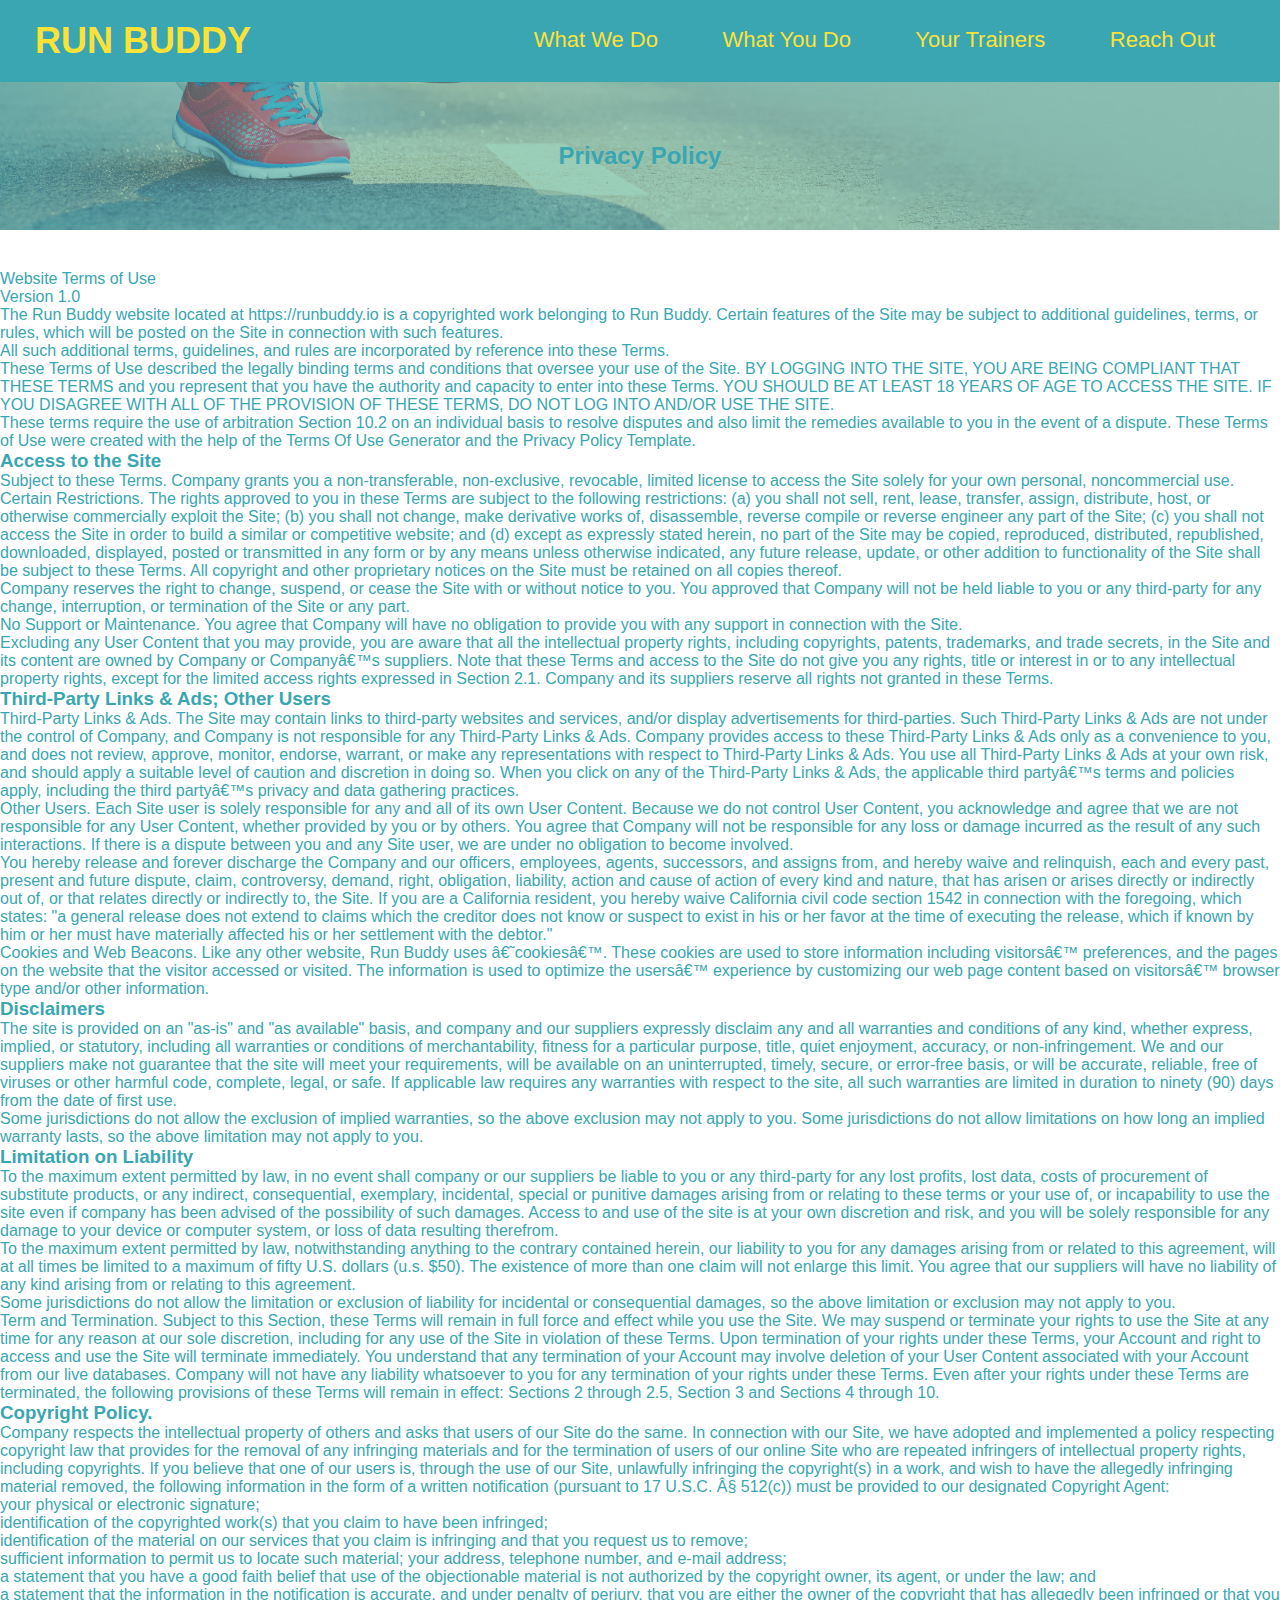
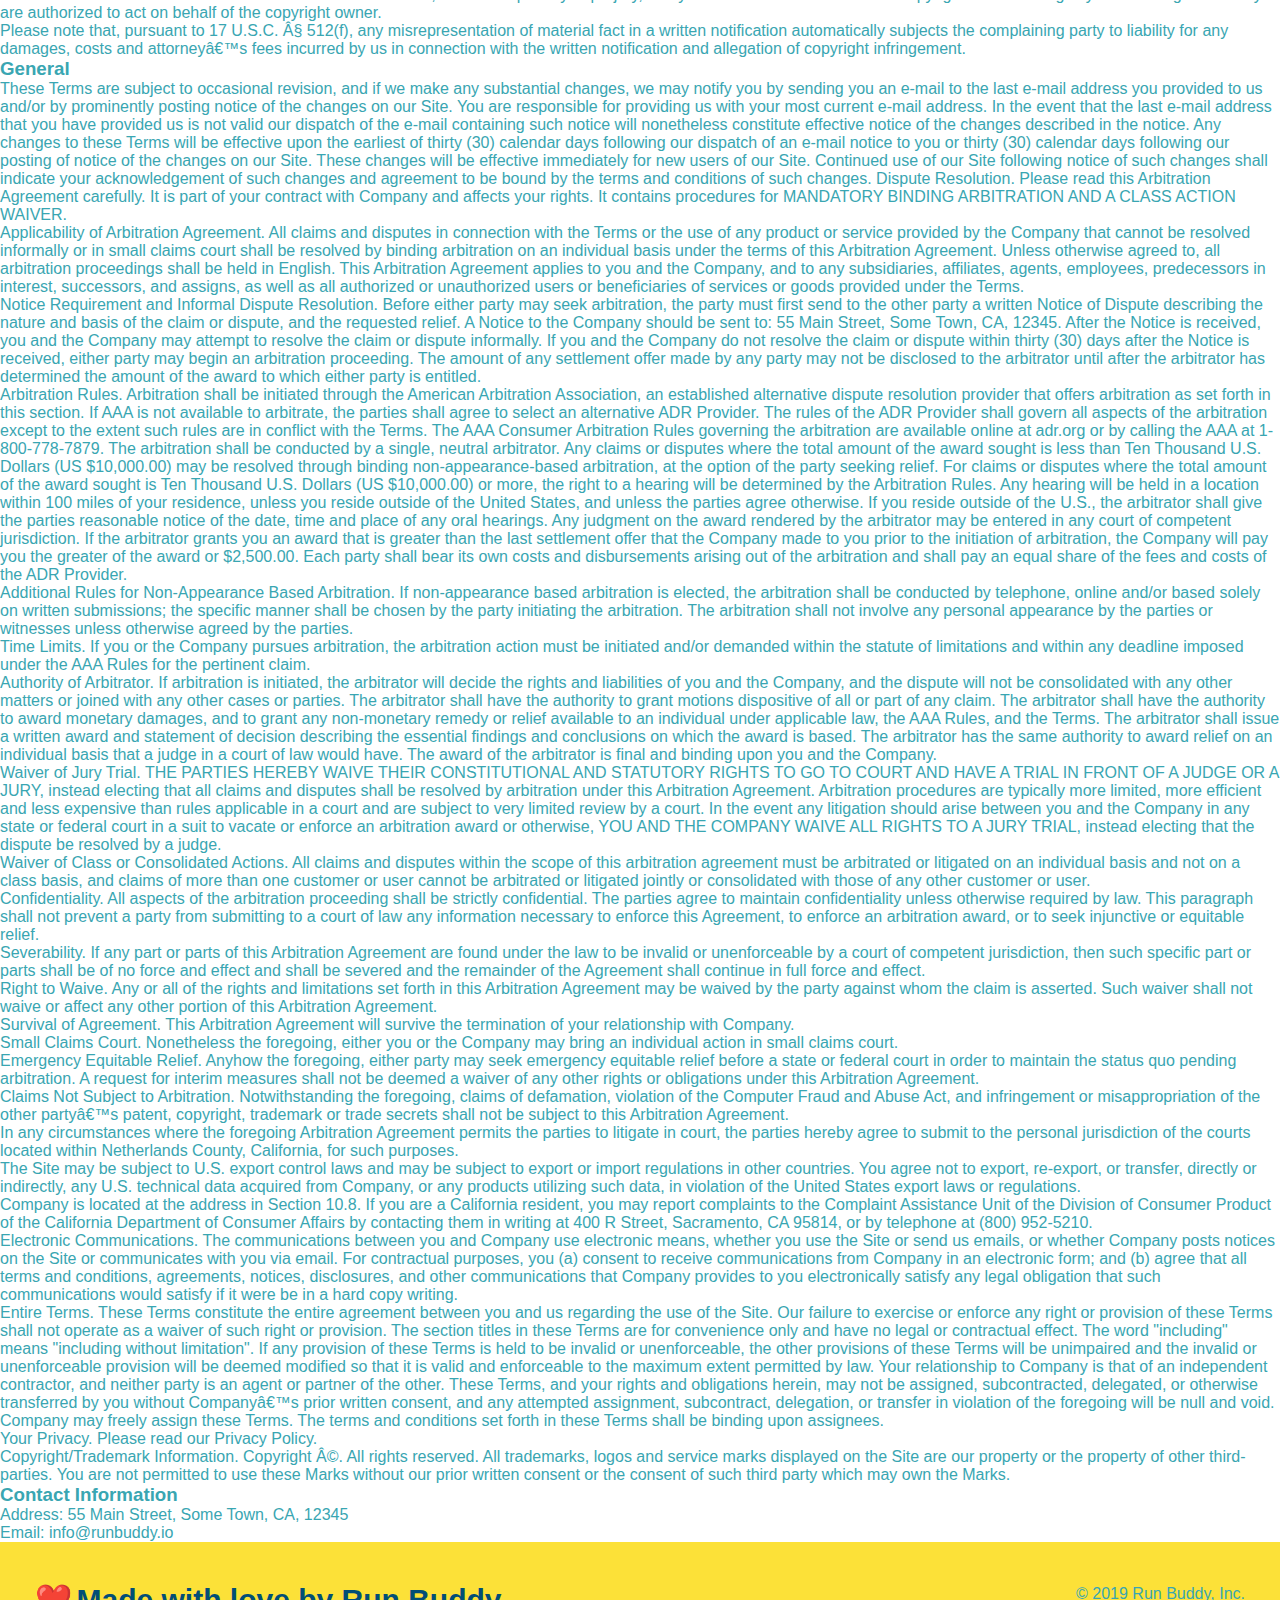
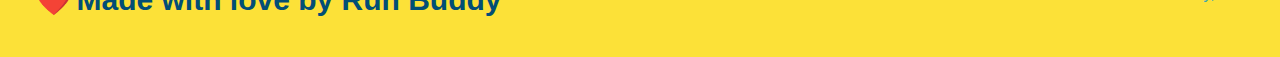
==== privacy-policy.html @ 7db8e644 "up to the video in 1.7.7. create secondary style sheet" ====
<!DOCTYPE html>
<html lang="en">
<head>
    <meta charset="UTF-8">
    <title>Privacy Policy - Run Buddy</title>
    <link rel="stylesheet" href="./assets/css/style.css">
    <link rel="stylesheet" href="./assets/css/privacy-policy-style.css">
</head>
<body>
    <header>
        <h1>
            <a href="/">RUN BUDDY</a>
        </h1>
        <nav>
            <!-- unordered list element  -->
            <ul>
                <!-- list item element  -->
                <li>
                    <!-- anchor element  -->
                    <a href="./index.html#what-we-do">What We Do</a>
                </li>

                <li>
                    <a href="./index.html#what-you-do">What You Do</a>
                </li>

                <li>
                    <a href="./index.html#your-trainers">Your Trainers</a>
                </li>

                <li>
                    <a href="./index.html#reach-out">Reach Out</a>
                </li>
            </ul>
        </nav>
    </header>

    <section class="hero">
        <h2 class="page-title primary-border">Privacy Policy</h2>
    </section>

    <article class="secondary-content">
        <p>
            Website Terms of Use
        </p>
    
          <p>
            Version 1.0
          </p>
    
          <p>
            The Run Buddy website located at https://runbuddy.io is a copyrighted work belonging to Run Buddy. Certain
            features of the Site may be subject to additional guidelines, terms, or rules, which will be posted on the Site
            in connection with such features.
          </p>
    
          <p>
            All such additional terms, guidelines, and rules are incorporated by reference into these Terms.
          </p>
    
          <p>
            These Terms of Use described the legally binding terms and conditions that oversee your use of the Site. BY
            LOGGING INTO THE SITE, YOU ARE BEING COMPLIANT THAT THESE TERMS and you represent that you have the authority
            and capacity to enter into these Terms. YOU SHOULD BE AT LEAST 18 YEARS OF AGE TO ACCESS THE SITE. IF YOU
            DISAGREE WITH ALL OF THE PROVISION OF THESE TERMS, DO NOT LOG INTO AND/OR USE THE SITE.
          </p>
    
          <p>
            These terms require the use of arbitration Section 10.2 on an individual basis to resolve disputes and also
            limit the remedies available to you in the event of a dispute. These Terms of Use were created with the help of
            the Terms Of Use Generator and the Privacy Policy Template.
          </p>
    
          <h3>
            Access to the Site
          </h3>
    
          <p>
            Subject to these Terms. Company grants you a non-transferable, non-exclusive, revocable, limited license to
            access the Site solely for your own personal, noncommercial use.
          </p>
    
          <p>
            Certain Restrictions. The rights approved to you in these Terms are subject to the following restrictions: (a)
            you shall not sell, rent, lease, transfer, assign, distribute, host, or otherwise commercially exploit the Site;
            (b) you shall not change, make derivative works of, disassemble, reverse compile or reverse engineer any part of
            the Site; (c) you shall not access the Site in order to build a similar or competitive website; and (d) except
            as expressly stated herein, no part of the Site may be copied, reproduced, distributed, republished, downloaded,
            displayed, posted or transmitted in any form or by any means unless otherwise indicated, any future release,
            update, or other addition to functionality of the Site shall be subject to these Terms. All copyright and other
            proprietary notices on the Site must be retained on all copies thereof.
          </p>
    
          <p>
            Company reserves the right to change, suspend, or cease the Site with or without notice to you. You approved
            that Company will not be held liable to you or any third-party for any change, interruption, or termination of
            the Site or any part.
          </p>
    
          <p>
            No Support or Maintenance. You agree that Company will have no obligation to provide you with any support in
            connection with the Site.
          </p>
    
          <p>
            Excluding any User Content that you may provide, you are aware that all the intellectual property rights,
            including copyrights, patents, trademarks, and trade secrets, in the Site and its content are owned by Company
            or Companyâ€™s suppliers. Note that these Terms and access to the Site do not give you any rights, title or
            interest in or to any intellectual property rights, except for the limited access rights expressed in Section
            2.1. Company and its suppliers reserve all rights not granted in these Terms.
          </p>
    
          <h3>
            Third-Party Links & Ads; Other Users
          </h3>
    
          <p>
            Third-Party Links & Ads. The Site may contain links to third-party websites and services, and/or display
            advertisements for third-parties. Such Third-Party Links & Ads are not under the control of Company, and Company
            is not responsible for any Third-Party Links & Ads. Company provides access to these Third-Party Links & Ads
            only as a convenience to you, and does not review, approve, monitor, endorse, warrant, or make any
            representations with respect to Third-Party Links & Ads. You use all Third-Party Links & Ads at your own risk,
            and should apply a suitable level of caution and discretion in doing so. When you click on any of the
            Third-Party Links & Ads, the applicable third partyâ€™s terms and policies apply, including the third partyâ€™s
            privacy and data gathering practices.
          </p>
    
          <p>
            Other Users. Each Site user is solely responsible for any and all of its own User Content. Because we do not
            control User Content, you acknowledge and agree that we are not responsible for any User Content, whether
            provided by you or by others. You agree that Company will not be responsible for any loss or damage incurred as
            the result of any such interactions. If there is a dispute between you and any Site user, we are under no
            obligation to become involved.
          </p>
    
          <p>
            You hereby release and forever discharge the Company and our officers, employees, agents, successors, and
            assigns from, and hereby waive and relinquish, each and every past, present and future dispute, claim,
            controversy, demand, right, obligation, liability, action and cause of action of every kind and nature, that has
            arisen or arises directly or indirectly out of, or that relates directly or indirectly to, the Site. If you are
            a California resident, you hereby waive California civil code section 1542 in connection with the foregoing,
            which states: "a general release does not extend to claims which the creditor does not know or suspect to exist
            in his or her favor at the time of executing the release, which if known by him or her must have materially
            affected his or her settlement with the debtor."
          </p>
    
          <p>
            Cookies and Web Beacons. Like any other website, Run Buddy uses â€˜cookiesâ€™. These cookies are used to store
            information including visitorsâ€™ preferences, and the pages on the website that the visitor accessed or visited.
            The information is used to optimize the usersâ€™ experience by customizing our web page content based on visitorsâ€™
            browser type and/or other information.
          </p>
    
          <h3>
            Disclaimers
          </h3>
    
          <p>
            The site is provided on an "as-is" and "as available" basis, and company and our suppliers expressly disclaim
            any and all warranties and conditions of any kind, whether express, implied, or statutory, including all
            warranties or conditions of merchantability, fitness for a particular purpose, title, quiet enjoyment, accuracy,
            or non-infringement. We and our suppliers make not guarantee that the site will meet your requirements, will be
            available on an uninterrupted, timely, secure, or error-free basis, or will be accurate, reliable, free of
            viruses or other harmful code, complete, legal, or safe. If applicable law requires any warranties with respect
            to the site, all such warranties are limited in duration to ninety (90) days from the date of first use.
          </p>
    
          <p>
            Some jurisdictions do not allow the exclusion of implied warranties, so the above exclusion may not apply to
            you. Some jurisdictions do not allow limitations on how long an implied warranty lasts, so the above limitation
            may not apply to you.
          </p>
    
          <h3>
            Limitation on Liability
          </h3>
    
          <p>
            To the maximum extent permitted by law, in no event shall company or our suppliers be liable to you or any
            third-party for any lost profits, lost data, costs of procurement of substitute products, or any indirect,
            consequential, exemplary, incidental, special or punitive damages arising from or relating to these terms or
            your use of, or incapability to use the site even if company has been advised of the possibility of such
            damages. Access to and use of the site is at your own discretion and risk, and you will be solely responsible
            for any damage to your device or computer system, or loss of data resulting therefrom.
          </p>
    
          <p>
            To the maximum extent permitted by law, notwithstanding anything to the contrary contained herein, our liability
            to you for any damages arising from or related to this agreement, will at all times be limited to a maximum of
            fifty U.S. dollars (u.s. $50). The existence of more than one claim will not enlarge this limit. You agree that
            our suppliers will have no liability of any kind arising from or relating to this agreement.
          </p>
    
          <p>
            Some jurisdictions do not allow the limitation or exclusion of liability for incidental or consequential
            damages, so the above limitation or exclusion may not apply to you.
          </p>
    
          <p>
            Term and Termination. Subject to this Section, these Terms will remain in full force and effect while you use
            the Site. We may suspend or terminate your rights to use the Site at any time for any reason at our sole
            discretion, including for any use of the Site in violation of these Terms. Upon termination of your rights under
            these Terms, your Account and right to access and use the Site will terminate immediately. You understand that
            any termination of your Account may involve deletion of your User Content associated with your Account from our
            live databases. Company will not have any liability whatsoever to you for any termination of your rights under
            these Terms. Even after your rights under these Terms are terminated, the following provisions of these Terms
            will remain in effect: Sections 2 through 2.5, Section 3 and Sections 4 through 10.
          </p>
    
          <h3>
            Copyright Policy.
          </h3>
    
          <p>
            Company respects the intellectual property of others and asks that users of our Site do the same. In connection
            with our Site, we have adopted and implemented a policy respecting copyright law that provides for the removal
            of any infringing materials and for the termination of users of our online Site who are repeated infringers of
            intellectual property rights, including copyrights. If you believe that one of our users is, through the use of
            our Site, unlawfully infringing the copyright(s) in a work, and wish to have the allegedly infringing material
            removed, the following information in the form of a written notification (pursuant to 17 U.S.C. Â§ 512(c)) must
            be provided to our designated Copyright Agent:
          </p>
    
          <ul>
            <li>
              your physical or electronic signature;
            </li>
            <li>
              identification of the copyrighted work(s) that you claim to have been infringed;
            </li>
            <li>
              identification of the material on our services that you claim is infringing and that you request us to remove;
            </li>
            <li>
              sufficient information to permit us to locate such material; your address, telephone number, and e-mail
              address;
            </li>
            <li>
              a statement that you have a good faith belief that use of the objectionable material is not authorized by the
              copyright owner, its agent, or under the law; and
            </li>
            <li>
              a statement that the information in the notification is accurate, and under penalty of perjury, that you are
              either the owner of the copyright that has allegedly been infringed or that you are authorized to act on
              behalf of the copyright owner.
            </li>
          </ul>
    
          <p>
            Please note that, pursuant to 17 U.S.C. Â§ 512(f), any misrepresentation of material fact in a written
            notification automatically subjects the complaining party to liability for any damages, costs and attorneyâ€™s
            fees incurred by us in connection with the written notification and allegation of copyright infringement.
          </p>
    
          <h3>
            General
          </h3>
    
          <p>
            These Terms are subject to occasional revision, and if we make any substantial changes, we may notify you by
            sending you an e-mail to the last e-mail address you provided to us and/or by prominently posting notice of the
            changes on our Site. You are responsible for providing us with your most current e-mail address. In the event
            that the last e-mail address that you have provided us is not valid our dispatch of the e-mail containing such
            notice will nonetheless constitute effective notice of the changes described in the notice. Any changes to these
            Terms will be effective upon the earliest of thirty (30) calendar days following our dispatch of an e-mail
            notice to you or thirty (30) calendar days following our posting of notice of the changes on our Site. These
            changes will be effective immediately for new users of our Site. Continued use of our Site following notice of
            such changes shall indicate your acknowledgement of such changes and agreement to be bound by the terms and
            conditions of such changes. Dispute Resolution. Please read this Arbitration Agreement carefully. It is part of
            your contract with Company and affects your rights. It contains procedures for MANDATORY BINDING ARBITRATION AND
            A CLASS ACTION WAIVER.
          </p>
    
          <p>
            Applicability of Arbitration Agreement. All claims and disputes in connection with the Terms or the use of any
            product or service provided by the Company that cannot be resolved informally or in small claims court shall be
            resolved by binding arbitration on an individual basis under the terms of this Arbitration Agreement. Unless
            otherwise agreed to, all arbitration proceedings shall be held in English. This Arbitration Agreement applies to
            you and the Company, and to any subsidiaries, affiliates, agents, employees, predecessors in interest,
            successors, and assigns, as well as all authorized or unauthorized users or beneficiaries of services or goods
            provided under the Terms.
          </p>
    
          <p>
            Notice Requirement and Informal Dispute Resolution. Before either party may seek arbitration, the party must
            first send to the other party a written Notice of Dispute describing the nature and basis of the claim or
            dispute, and the requested relief. A Notice to the Company should be sent to: 55 Main Street, Some Town, CA,
            12345. After the Notice is received, you and the Company may attempt to resolve the claim or dispute informally.
            If you and the Company do not resolve the claim or dispute within thirty (30) days after the Notice is received,
            either party may begin an arbitration proceeding. The amount of any settlement offer made by any party may not
            be disclosed to the arbitrator until after the arbitrator has determined the amount of the award to which either
            party is entitled.
          </p>
    
          <p>
            Arbitration Rules. Arbitration shall be initiated through the American Arbitration Association, an established
            alternative dispute resolution provider that offers arbitration as set forth in this section. If AAA is not
            available to arbitrate, the parties shall agree to select an alternative ADR Provider. The rules of the ADR
            Provider shall govern all aspects of the arbitration except to the extent such rules are in conflict with the
            Terms. The AAA Consumer Arbitration Rules governing the arbitration are available online at adr.org or by
            calling the AAA at 1-800-778-7879. The arbitration shall be conducted by a single, neutral arbitrator. Any
            claims or disputes where the total amount of the award sought is less than Ten Thousand U.S. Dollars (US
            $10,000.00) may be resolved through binding non-appearance-based arbitration, at the option of the party seeking
            relief. For claims or disputes where the total amount of the award sought is Ten Thousand U.S. Dollars (US
            $10,000.00) or more, the right to a hearing will be determined by the Arbitration Rules. Any hearing will be
            held in a location within 100 miles of your residence, unless you reside outside of the United States, and
            unless the parties agree otherwise. If you reside outside of the U.S., the arbitrator shall give the parties
            reasonable notice of the date, time and place of any oral hearings. Any judgment on the award rendered by the
            arbitrator may be entered in any court of competent jurisdiction. If the arbitrator grants you an award that is
            greater than the last settlement offer that the Company made to you prior to the initiation of arbitration, the
            Company will pay you the greater of the award or $2,500.00. Each party shall bear its own costs and
            disbursements arising out of the arbitration and shall pay an equal share of the fees and costs of the ADR
            Provider.
          </p>
    
          <p>
            Additional Rules for Non-Appearance Based Arbitration. If non-appearance based arbitration is elected, the
            arbitration shall be conducted by telephone, online and/or based solely on written submissions; the specific
            manner shall be chosen by the party initiating the arbitration. The arbitration shall not involve any personal
            appearance by the parties or witnesses unless otherwise agreed by the parties.
          </p>
    
          <p>
            Time Limits. If you or the Company pursues arbitration, the arbitration action must be initiated and/or demanded
            within the statute of limitations and within any deadline imposed under the AAA Rules for the pertinent claim.
          </p>
    
          <p>
            Authority of Arbitrator. If arbitration is initiated, the arbitrator will decide the rights and liabilities of
            you and the Company, and the dispute will not be consolidated with any other matters or joined with any other
            cases or parties. The arbitrator shall have the authority to grant motions dispositive of all or part of any
            claim. The arbitrator shall have the authority to award monetary damages, and to grant any non-monetary remedy
            or relief available to an individual under applicable law, the AAA Rules, and the Terms. The arbitrator shall
            issue a written award and statement of decision describing the essential findings and conclusions on which the
            award is based. The arbitrator has the same authority to award relief on an individual basis that a judge in a
            court of law would have. The award of the arbitrator is final and binding upon you and the Company.
          </p>
    
          <p>
            Waiver of Jury Trial. THE PARTIES HEREBY WAIVE THEIR CONSTITUTIONAL AND STATUTORY RIGHTS TO GO TO COURT AND HAVE
            A TRIAL IN FRONT OF A JUDGE OR A JURY, instead electing that all claims and disputes shall be resolved by
            arbitration under this Arbitration Agreement. Arbitration procedures are typically more limited, more efficient
            and less expensive than rules applicable in a court and are subject to very limited review by a court. In the
            event any litigation should arise between you and the Company in any state or federal court in a suit to vacate
            or enforce an arbitration award or otherwise, YOU AND THE COMPANY WAIVE ALL RIGHTS TO A JURY TRIAL, instead
            electing that the dispute be resolved by a judge.
          </p>
    
          <p>
            Waiver of Class or Consolidated Actions. All claims and disputes within the scope of this arbitration agreement
            must be arbitrated or litigated on an individual basis and not on a class basis, and claims of more than one
            customer or user cannot be arbitrated or litigated jointly or consolidated with those of any other customer or
            user.
          </p>
    
          <p>
            Confidentiality. All aspects of the arbitration proceeding shall be strictly confidential. The parties agree to
            maintain confidentiality unless otherwise required by law. This paragraph shall not prevent a party from
            submitting to a court of law any information necessary to enforce this Agreement, to enforce an arbitration
            award, or to seek injunctive or equitable relief.
          </p>
    
          <p>
            Severability. If any part or parts of this Arbitration Agreement are found under the law to be invalid or
            unenforceable by a court of competent jurisdiction, then such specific part or parts shall be of no force and
            effect and shall be severed and the remainder of the Agreement shall continue in full force and effect.
          </p>
    
          <p>
            Right to Waive. Any or all of the rights and limitations set forth in this Arbitration Agreement may be waived
            by the party against whom the claim is asserted. Such waiver shall not waive or affect any other portion of this
            Arbitration Agreement.
          </p>
    
          <p>
            Survival of Agreement. This Arbitration Agreement will survive the termination of your relationship with
            Company.
          </p>
    
          <p>
            Small Claims Court. Nonetheless the foregoing, either you or the Company may bring an individual action in small
            claims court.
          </p>
    
          <p>
            Emergency Equitable Relief. Anyhow the foregoing, either party may seek emergency equitable relief before a
            state or federal court in order to maintain the status quo pending arbitration. A request for interim measures
            shall not be deemed a waiver of any other rights or obligations under this Arbitration Agreement.
          </p>
    
          <p>
            Claims Not Subject to Arbitration. Notwithstanding the foregoing, claims of defamation, violation of the
            Computer Fraud and Abuse Act, and infringement or misappropriation of the other partyâ€™s patent, copyright,
            trademark or trade secrets shall not be subject to this Arbitration Agreement.
          </p>
    
          <p>
            In any circumstances where the foregoing Arbitration Agreement permits the parties to litigate in court, the
            parties hereby agree to submit to the personal jurisdiction of the courts located within Netherlands County,
            California, for such purposes.
          </p>
    
          <p>
            The Site may be subject to U.S. export control laws and may be subject to export or import regulations in other
            countries. You agree not to export, re-export, or transfer, directly or indirectly, any U.S. technical data
            acquired from Company, or any products utilizing such data, in violation of the United States export laws or
            regulations.
          </p>
    
          <p>
            Company is located at the address in Section 10.8. If you are a California resident, you may report complaints
            to the Complaint Assistance Unit of the Division of Consumer Product of the California Department of Consumer
            Affairs by contacting them in writing at 400 R Street, Sacramento, CA 95814, or by telephone at (800) 952-5210.
          </p>
    
          <p>
            Electronic Communications. The communications between you and Company use electronic means, whether you use the
            Site or send us emails, or whether Company posts notices on the Site or communicates with you via email. For
            contractual purposes, you (a) consent to receive communications from Company in an electronic form; and (b)
            agree that all terms and conditions, agreements, notices, disclosures, and other communications that Company
            provides to you electronically satisfy any legal obligation that such communications would satisfy if it were be
            in a hard copy writing.
          </p>
    
          <p>
            Entire Terms. These Terms constitute the entire agreement between you and us regarding the use of the Site. Our
            failure to exercise or enforce any right or provision of these Terms shall not operate as a waiver of such right
            or provision. The section titles in these Terms are for convenience only and have no legal or contractual
            effect. The word "including" means "including without limitation". If any provision of these Terms is held to be
            invalid or unenforceable, the other provisions of these Terms will be unimpaired and the invalid or
            unenforceable provision will be deemed modified so that it is valid and enforceable to the maximum extent
            permitted by law. Your relationship to Company is that of an independent contractor, and neither party is an
            agent or partner of the other. These Terms, and your rights and obligations herein, may not be assigned,
            subcontracted, delegated, or otherwise transferred by you without Companyâ€™s prior written consent, and any
            attempted assignment, subcontract, delegation, or transfer in violation of the foregoing will be null and void.
            Company may freely assign these Terms. The terms and conditions set forth in these Terms shall be binding upon
            assignees.
          </p>
    
          <p>
            Your Privacy. Please read our Privacy Policy.
          </p>
    
          <p>
            Copyright/Trademark Information. Copyright Â©. All rights reserved. All trademarks, logos and service marks
            displayed on the Site are our property or the property of other third-parties. You are not permitted to use
            these Marks without our prior written consent or the consent of such third party which may own the Marks.
          </p>
    
          <h3>
            Contact Information
          </h3>
    
          <p>
            Address: 55 Main Street, Some Town, CA, 12345
          </p>
    
          <p>
            Email: info@runbuddy.io
          </p>
    
    </article>
</body>

<footer>
    <h2 class="emoji">❤️</h2>
    <h2>Made with love by Run Buddy</h2>
    <div>
        &copy; 2019 Run Buddy, Inc.
    </div>
</footer>

</html>
---- assets/css/style.css ----
* {
    margin: 0;
    padding: 0;
    box-sizing: border-box;
}

body {
    color: #39a6b2;
    font-family: Helvetica,  Arial, sans-serif;
}

header {
    padding: 20px 35px;
    background-color: #39a6b2;
}
header h1 {
    font-weight: bold;
    font-size: 36px;
    color: #fce138;
    margin: 0;
    display: inline;
}
header a {
    text-decoration: none;
    color: #fce138;
}
header nav {
    float: right;
    margin: 7px 0;
}
header nav ul li{
    display: inline;
}
header nav ul li a {
    margin: 0 30px;
    font-weight: lighter;
    font-size: 22px;
}

footer {
    background: #fce138;
    width: 100%;
    padding: 40px 35px;
}
footer h2 {
    display: inline;
    color: #024e76;
    font-size: 30px;
    margin: 0;
}
footer div {
    float: right;
    line-height: 1.5;
    text-align: right;
}
footer a {
    color: #024e76;
}
.emoji {
    font-weight: initial !important;
  }

section {
    padding: 60px;
}

.hero {
    background-image: url("../images/hero-bg.jpg");
    height: 600px;
    background-size: cover;
    background-position: center;
    position: relative;
}
.hero-form{
    border: 3px solid #024e76;
    background-color: #fce138;
    padding: 20px;
    width: 500px;
    color: #024e76;
    position: absolute;
    bottom: 120px;
    right: 140px;
}
.hero-form h3 {
    font-size: 24px;
    margin: 0
}
.hero-form p {
    margin: 5px 0 15px 0;
}
.form-input {
    border: 1px solid #024e76;
    display: block;
    padding: 7px 15px;
    font-size: 16px;
    width: 100%;
    color: #024e76;
    margin-bottom: 15px;
}
.hero-form label {
    margin: 0 5px;
}
.hero-form button {
    background-color: #024e76;
    color: #fce138;
    font-size: 16px;
    border: none;
    padding: 10px 20px;
}

.section-title {
    font-size: 55px;
    color: #024e76;
    margin-bottom: 35px;
    padding: 0 100px 20px 100px;
    display: inline-block;
    border-bottom: 3px solid;
}
.primary-border {
    border-color: #fce138;
}
.secondary-border {
    border-color: #39a6b2;
}

.intro {
    text-align: center;
}
.intro p {
    line-height: 1.7;
    color: #39a6b2;
    width: 80%;
    font-size: 20px;
    margin: 0 auto;
}

.steps {
    text-align: center;
    background: #fce138;
}
.steps div {
    margin-bottom: 80px;
}
.steps img {
    width: 15%;
    margin: 10px 0;
}
.steps h3 {
    color: #024e76;
    font-size: 46px;
    margin-top: 10px;
}
.steps p {
    color: #39a6b2;
    font-size: 23px;
}
.steps span {
    font-size: 38px;
}

.trainers {
    text-align: center;
}
.trainer {
    width: 900px;
    margin: 0 auto 30px auto;
    background: #024e76;
    color: #fce138;
    overflow: auto;
}
.trainer img {
    width: 35%;
    float: left;
}
.trainer-bio {
    padding: 35px;
    float: left;
    width: 65%;
}
.text-left {
    text-align: left;
}
.text-right {
    text-align: right;
}
.trainer-bio h3 {
    font-size: 32px;
    margin-bottom: 8px;
}
.trainer-bio h4 {
    font-weight: lighter;
    font-size: 26px;
    margin-bottom: 25px;
}
.trainer-bio p {
    font-size: 17px;
    line-height: 1.3;
}

.contact {
    background: #024e76;
    text-align: center;
}
.contact h2 {
    color: #fce138;
}
.contact iframe {
    width: 400px;
    height: 400px;
}
.contact-info div {
    display:inline-block;
    width: 410px;
    vertical-align: top;
    text-align: left;
    margin: 30px 0 0 60px;
    color: white;
}
.contact-info h3 {
    color: #fce138;
    font-size: 32px;
}
.contact-info p, .contact-info address {
    font-size: 20px;
    line-height: 1.5;
    font-style: normal;
    margin: 20px 0;
}
.contact-info a {
    color:#fce138;
}
---- assets/css/privacy-policy-style.css ----
.hero {
    background-position: bottom;
    height: auto;
    text-align: center;
    margin-bottom: 40px;
}

.page-title {

}

.secondary-content {

}
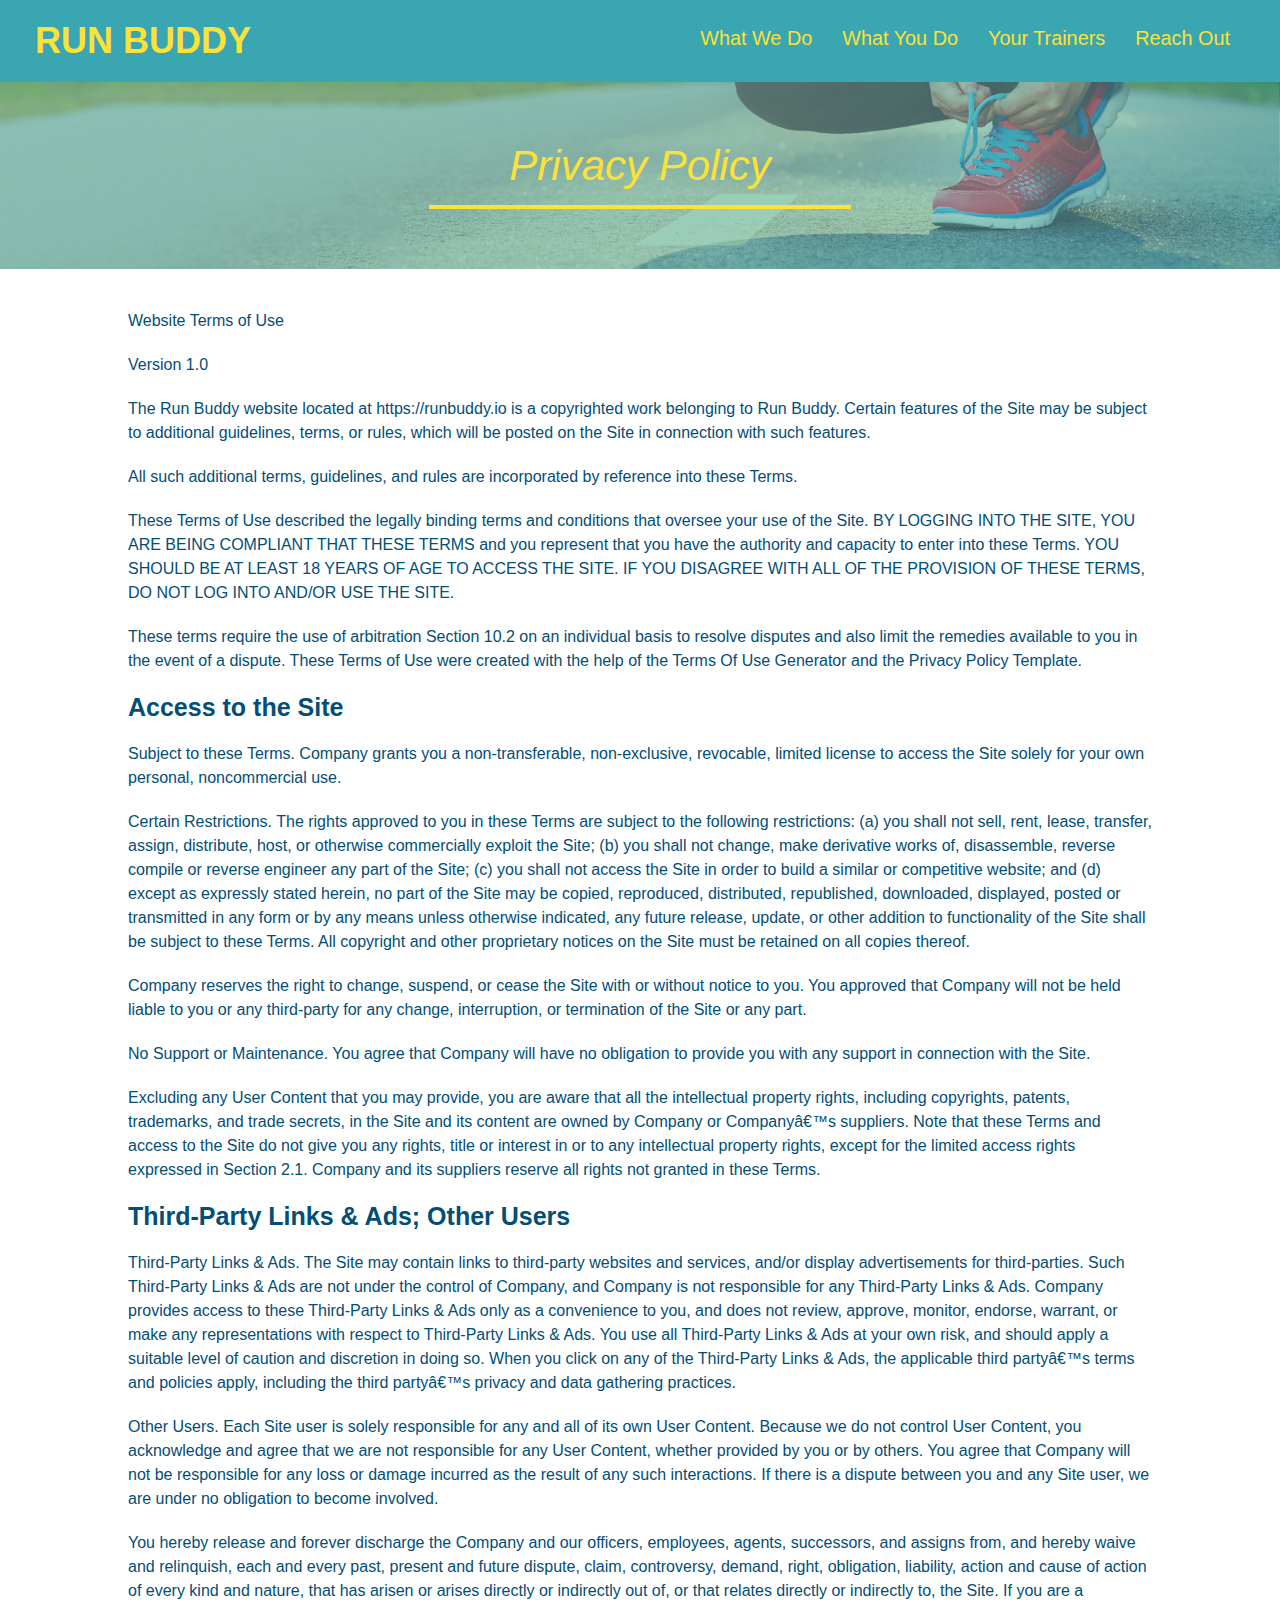
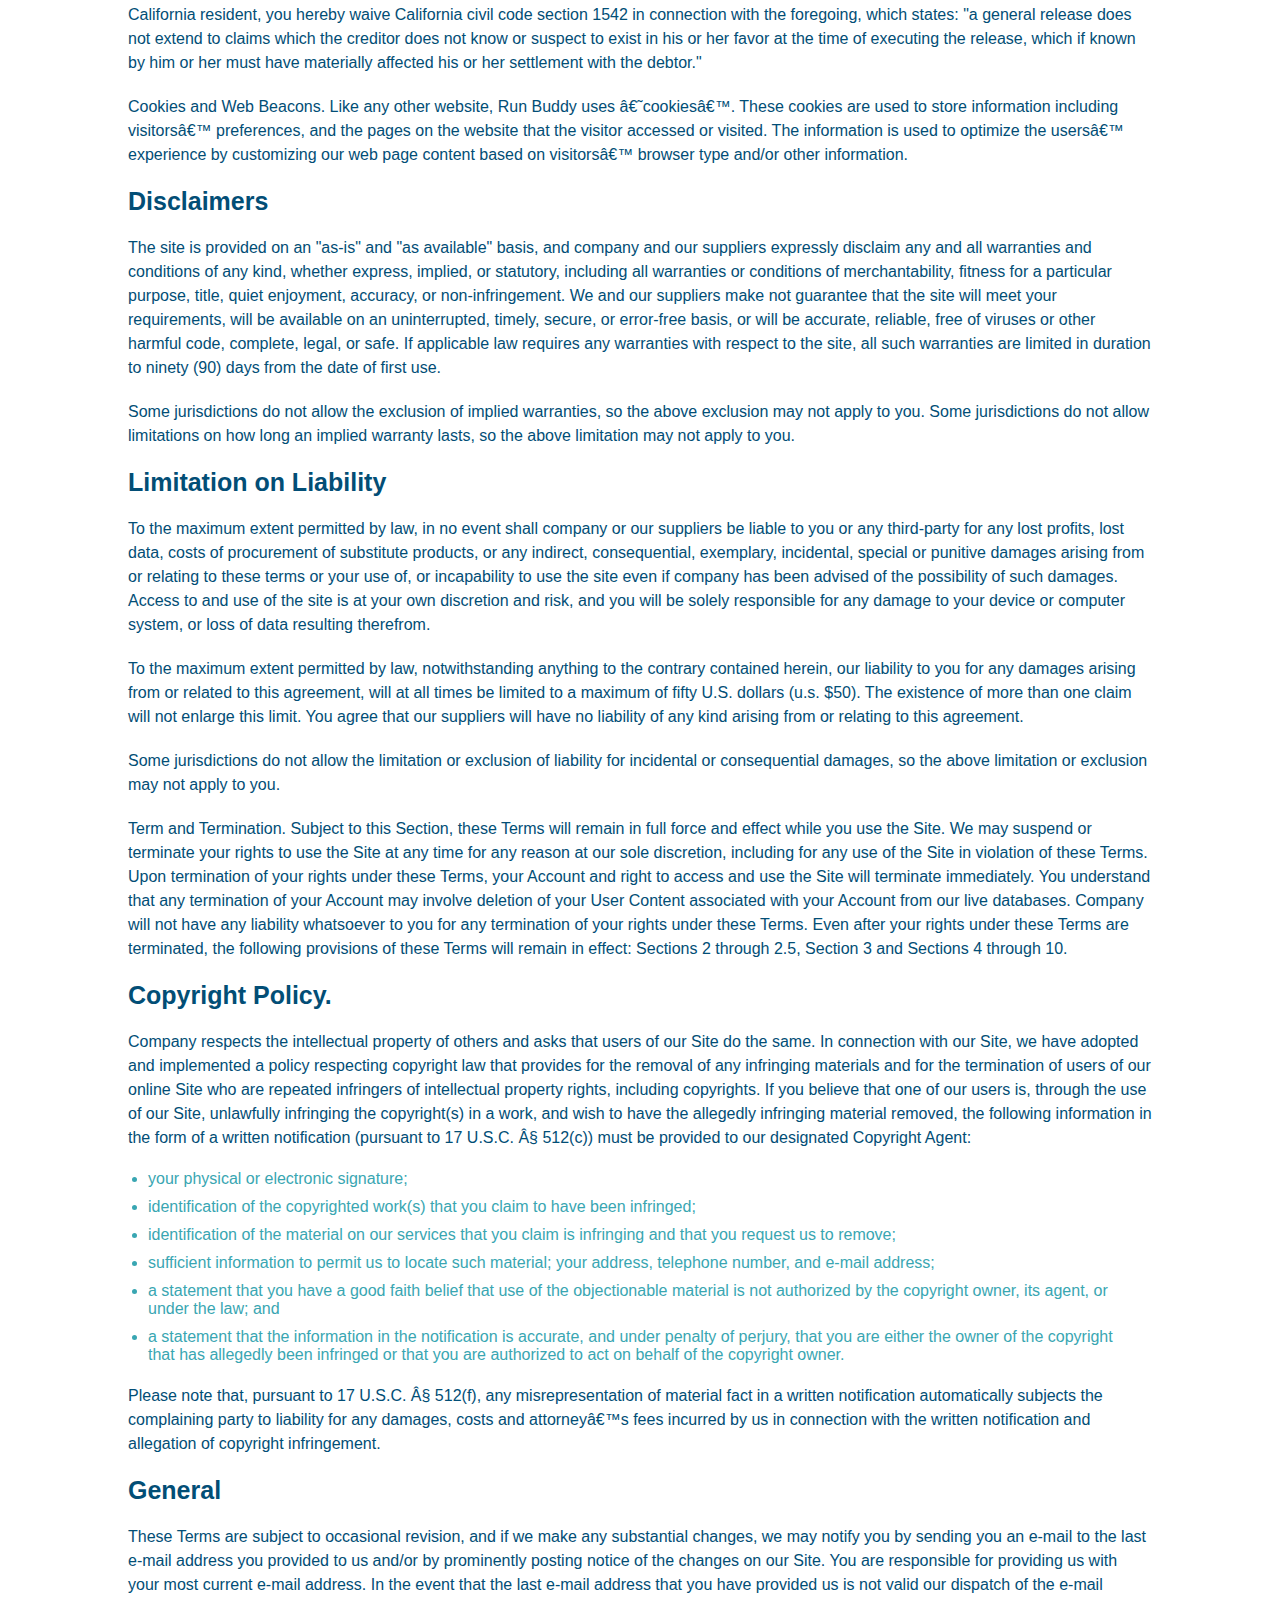
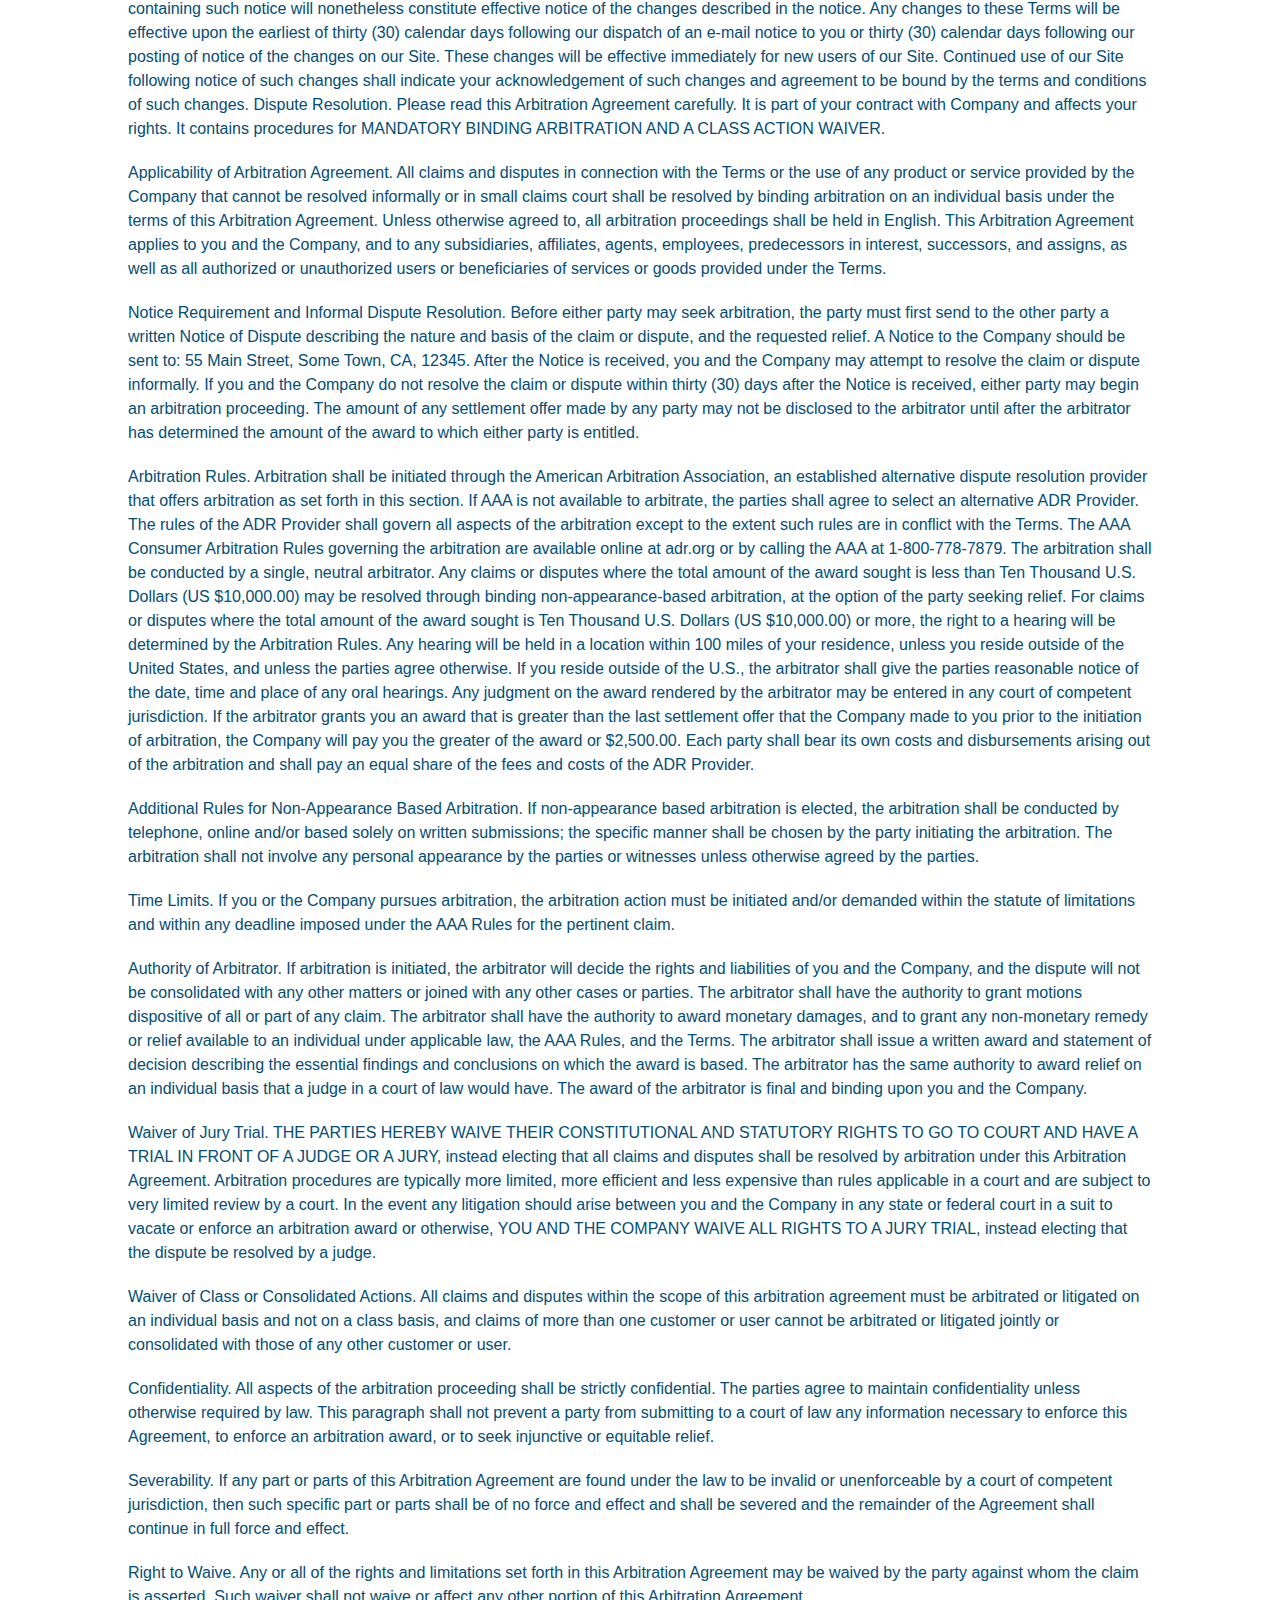
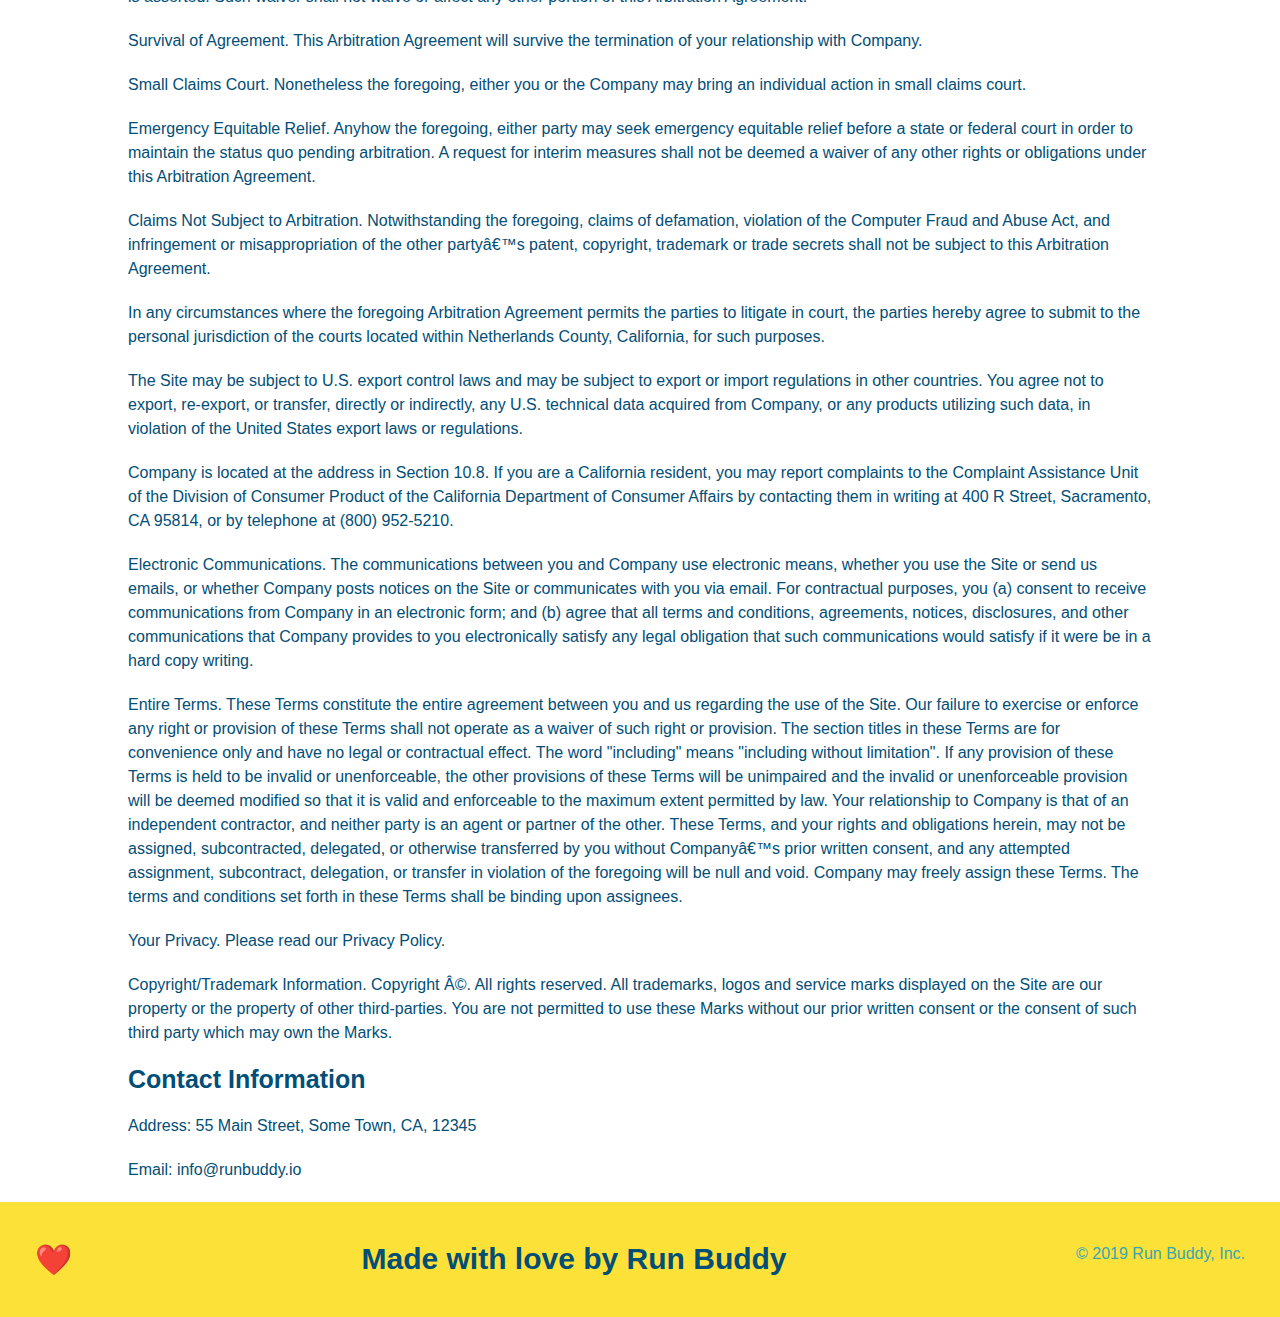
==== commit 64dfd67c: "add media queries" ====
--- a/privacy-policy.html
+++ b/privacy-policy.html
@@ -2,6 +2,7 @@
 <html lang="en">
 <head>
     <meta charset="UTF-8">
+    <meta name="viewport" content="width=device-width, initial-scale=1.0" />
     <title>Privacy Policy - Run Buddy</title>
     <link rel="stylesheet" href="./assets/css/style.css">
     <link rel="stylesheet" href="./assets/css/privacy-policy-style.css">
--- a/assets/css/style.css
+++ b/assets/css/style.css
@@ -12,74 +12,65 @@
 header {
     padding: 20px 35px;
     background-color: #39a6b2;
+    display: flex;
+    justify-content: space-between;
+    flex-wrap: wrap;
 }
 header h1 {
     font-weight: bold;
     font-size: 36px;
     color: #fce138;
     margin: 0;
-    display: inline;
 }
 header a {
     text-decoration: none;
     color: #fce138;
 }
 header nav {
-    float: right;
     margin: 7px 0;
 }
-header nav ul li{
-    display: inline;
+header nav ul {
+    display: flex;
+    flex-wrap: wrap;
+    justify-content: space-between;
+    align-items: center;
+    list-style: none;
 }
 header nav ul li a {
-    margin: 0 30px;
+    padding: 10px 15px;
     font-weight: lighter;
-    font-size: 22px;
-}
-
-footer {
-    background: #fce138;
-    width: 100%;
-    padding: 40px 35px;
-}
-footer h2 {
-    display: inline;
-    color: #024e76;
-    font-size: 30px;
-    margin: 0;
-}
-footer div {
-    float: right;
-    line-height: 1.5;
-    text-align: right;
-}
-footer a {
-    color: #024e76;
-}
-.emoji {
-    font-weight: initial !important;
-  }
-
-section {
-    padding: 60px;
+    font-size: 1.55vw;
 }
 
 .hero {
     background-image: url("../images/hero-bg.jpg");
-    height: 600px;
     background-size: cover;
     background-position: center;
-    position: relative;
-}
-.hero-form{
+    display: flex;
+    justify-content: center;
+    flex-wrap: wrap;
+    align-items: flex-start;
+}
+.hero-cta {
+    width: 35%;
+    text-align: right;
+    margin: 3.5%;
+    color: #fff;
+    font-size: 18px;
+    line-height: 1.2;
+}
+.hero-cta h2 {
+    font-size: 55px;
+    font-style: italic;
+    color: #fce138;
+}
+.hero-form {
     border: 3px solid #024e76;
     background-color: #fce138;
     padding: 20px;
-    width: 500px;
-    color: #024e76;
-    position: absolute;
-    bottom: 120px;
-    right: 140px;
+    color: #024e76;
+    width: 40%;
+    margin: 3.5%;
 }
 .hero-form h3 {
     font-size: 24px;
@@ -108,13 +99,18 @@
     padding: 10px 20px;
 }
 
+section {
+    padding: 60px;
+}
+
 .section-title {
-    font-size: 55px;
-    color: #024e76;
-    margin-bottom: 35px;
-    padding: 0 100px 20px 100px;
-    display: inline-block;
+    font-size: 48px;
+    color: #024e76;
     border-bottom: 3px solid;
+    padding-bottom: 20px;
+    text-align: center;
+    margin: 0 auto 35px auto;
+    width: 50%;
 }
 .primary-border {
     border-color: #fce138;
@@ -123,97 +119,110 @@
     border-color: #39a6b2;
 }
 
-.intro {
-    text-align: center;
-}
 .intro p {
     line-height: 1.7;
     color: #39a6b2;
     width: 80%;
     font-size: 20px;
     margin: 0 auto;
-}
-
+    text-align: center;
+}
+
+.step {
+    margin: 50px auto;
+    padding-bottom: 50px;
+    width: 80%;
+    border-bottom: 1px solid #39a6b2;
+    display: flex;
+    flex-wrap: wrap;
+    align-items: center;
+    justify-content: space-between;
+}
 .steps {
-    text-align: center;
     background: #fce138;
 }
-.steps div {
-    margin-bottom: 80px;
-}
-.steps img {
-    width: 15%;
-    margin: 10px 0;
-}
-.steps h3 {
+.step h3 {
     color: #024e76;
     font-size: 46px;
-    margin-top: 10px;
-}
-.steps p {
+    flex: 1 30%;
+}
+.step-text p {
     color: #39a6b2;
-    font-size: 23px;
-}
-.steps span {
-    font-size: 38px;
+    font-size: 18px;
+}
+.step-text h4 {
+    font-size: 26px;
+    line-height: 1.5;
+    color: #024e76;
+}
+.step-info {
+    flex: 2 70%;
+    display: flex;
+    flex-wrap: wrap;
+    align-items: center;
+}
+.step-img {
+    flex: 1 12%;
+    margin-right: 20px;
+}
+.step-text {
+    flex: 12;
+}
+.step-img img {
+    max-width: 100%;
 }
 
 .trainers {
-    text-align: center;
+    width: 100%;
+    margin: 0 auto;
+    display: flex;
+    flex-wrap: wrap;
+    justify-content: space-around;
 }
 .trainer {
-    width: 900px;
-    margin: 0 auto 30px auto;
+    margin: 20px;
     background: #024e76;
     color: #fce138;
-    overflow: auto;
+    flex: 1;
 }
 .trainer img {
-    width: 35%;
-    float: left;
+    width: 100%;
 }
 .trainer-bio {
-    padding: 35px;
-    float: left;
-    width: 65%;
-}
-.text-left {
-    text-align: left;
-}
-.text-right {
-    text-align: right;
+    padding: 25px;
+    line-height: 1.3;
 }
 .trainer-bio h3 {
-    font-size: 32px;
-    margin-bottom: 8px;
+    font-size: 28px;
 }
 .trainer-bio h4 {
     font-weight: lighter;
-    font-size: 26px;
-    margin-bottom: 25px;
+    font-size: 22px;
+    margin-bottom: 15px;
 }
 .trainer-bio p {
     font-size: 17px;
-    line-height: 1.3;
 }
 
 .contact {
     background: #024e76;
-    text-align: center;
 }
 .contact h2 {
     color: #fce138;
 }
-.contact iframe {
-    width: 400px;
+.contact-info {
+    display: flex;
+    justify-content: space-between;
+    flex-wrap: wrap;
+}
+.contact-info > * {
+    flex: 1;
+    margin: 15px;
+}
+.contact-info iframe {
     height: 400px;
 }
 .contact-info div {
-    display:inline-block;
-    width: 410px;
-    vertical-align: top;
-    text-align: left;
-    margin: 30px 0 0 60px;
     color: white;
 }
 .contact-info h3 {
@@ -221,11 +230,79 @@
     font-size: 32px;
 }
 .contact-info p, .contact-info address {
-    font-size: 20px;
+    font-size: 16px;
     line-height: 1.5;
     font-style: normal;
     margin: 20px 0;
 }
 .contact-info a {
     color:#fce138;
-}+}
+.contact-form input, .contact-form textarea {
+    border: 1px solid #024e76;
+    display: block;
+    padding: 7px 15px;
+    font-size: 16px;
+    color: #024e76;
+    width: 100%;
+    margin-bottom: 15px;
+    margin-top: 5px;
+}
+.contact-form button {
+    width: 100%;
+    border: none;
+    background: #fce138;
+    color: #024e76;
+    text-align: center;
+    padding: 15px 0;
+    font-size: 16px;
+}
+
+footer {
+    display: flex;
+    justify-content: space-between;
+    flex-wrap: wrap;
+    background: #fce138;
+    width: 100%;
+    padding: 40px 35px;
+}
+footer h2 {
+    color: #024e76;
+    font-size: 30px;
+    margin: 0;
+}
+footer div {
+    line-height: 1.5;
+    text-align: right;
+}
+footer a {
+    color: #024e76;
+}
+.emoji {
+    font-weight: initial !important;
+  }
+
+.text-left {
+    text-align: left;
+}
+.text-right {
+    text-align: right;
+}
+.flex-row {
+    display: flex;
+}
+
+/* media query for smaller desktop screens and smaller  */
+@media screen and (max-width: 980px) {
+        /* this will be applied on any screen smaller than 980px  */
+}
+
+/* media query for tablets and smaller  */
+@media screen and (max-width: 768px) {
+        /* this will be applied on any screen between 768px and 575px  */
+}
+
+/* media query for mobile phones and smaller  */
+@media screen and (max-width: 575px) {
+        /* this will be applied on any screen smaller than 575px  */
+}
--- a/assets/css/privacy-policy-style.css
+++ b/assets/css/privacy-policy-style.css
@@ -6,9 +6,35 @@
 }
 
 .page-title {
-
+    color: #fce138;
+    display: inline-block;
+    border-bottom: 4px solid #fce138;
+    padding: 0 80px 15px 80px;
+    font-weight: normal;
+    font-size: 42px;
+    font-style: italic;
 }
 
 .secondary-content {
+    width: 80%;
+    margin: auto;
+    color: #024e76;
+}
 
+.secondary-content h3 {
+    font-size: 25px;
+    margin: 20px 0;
 }
+
+.secondary-content p {
+    font-size: 16px;
+    line-height: 1.5;
+    margin: 20px 0;
+}
+.secondary-content ul {
+    margin: 15px 20px;
+}
+.secondary-content li {
+    color: #39a6b2;
+    margin: 10px 0;
+}